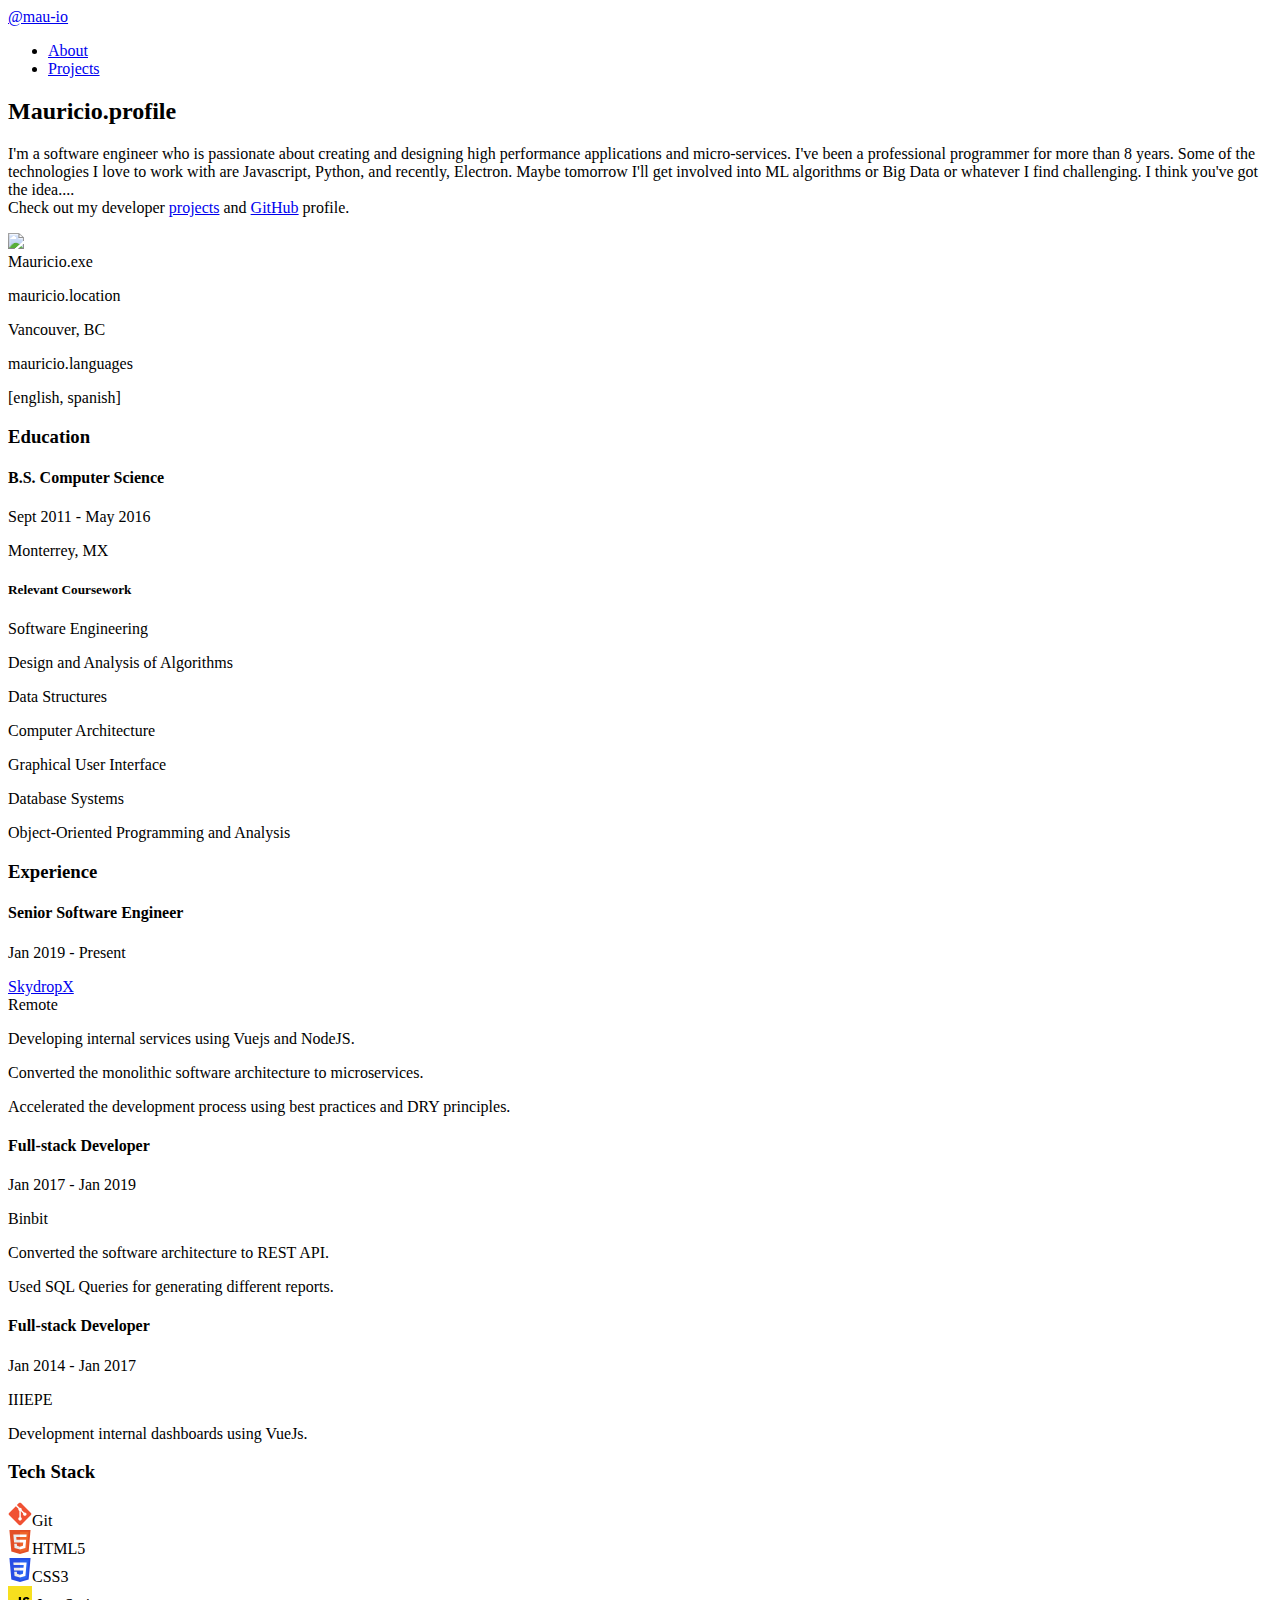
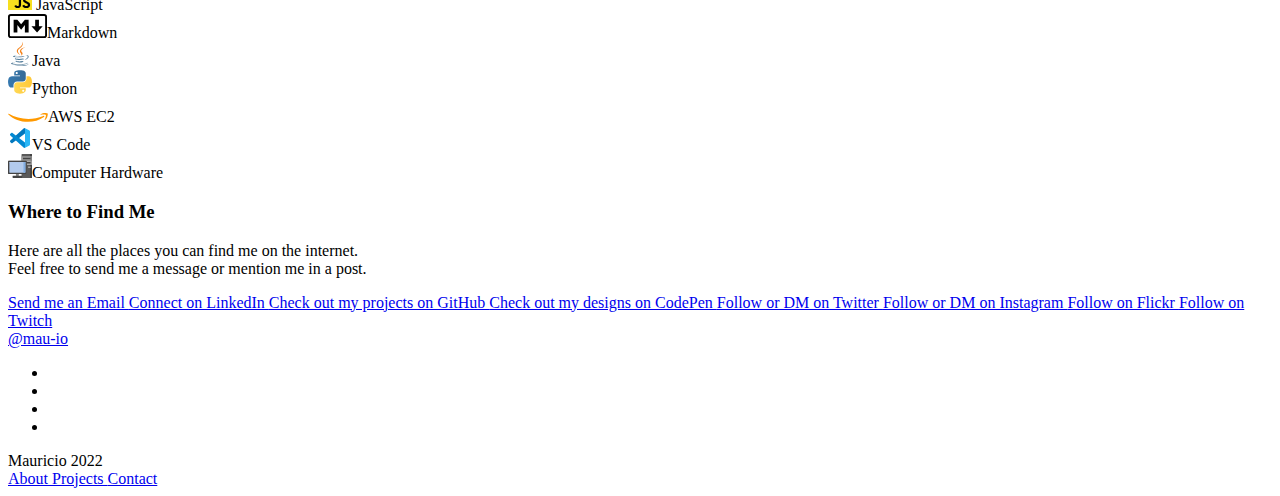
==== about.html @ 8c48db79 "Add html files" ====
<!DOCTYPE html>
<html lang="en">

    <head>
        <title>About Me ~ Mauricio</title>

        <link rel="icon" type="image/svg+xml" href="favicon.svg" />
        <meta charset="UTF-8">
        <link rel="preconnect" href="https://fonts.googleapis.com">
        <link rel="preconnect" href="https://fonts.gstatic.com" crossorigin>
        <link href="https://fonts.googleapis.com/css?family=Nunito" rel="stylesheet">

        <link rel="stylesheet"
            href="https://cdnjs.cloudflare.com/ajax/libs/font-awesome/5.15.3/css/all.min.css"
            integrity="sha512-iBBXm8fW90+nuLcSKlbmrPcLa0OT92xO1BIsZ+ywDWZCvqsWgccV3gFoRBv0z+8dLJgyAHIhR35VZc2oM/gI1w=="
            crossorigin="anonymous" referrerpolicy="no-referrer" />

        <link rel="stylesheet" href="./css/main.css" type="text/css">
        <link rel="stylesheet" href="./css/header.css" type="text/css">
        <link rel="stylesheet" href="./css/about.css" type="text/css">
        <link rel="stylesheet" href="./css/footer.css" type="text/css">
    </head>

    <body>
        <header class="header">
            <a href="/" class="header-logo">@mau-io</a>
            <nav class="nav">
                <div class="toggle"><i class="fas fa-bars"></i></div>
                <ul class="nav-menu">
                    <li class="nav-item"><a href="/about.html">About</a></li>
                    <li class="nav-item"><a href="/projects.html">Projects</a></li>
                </ul>
            </nav>
        </header>

        <main class="main-container about-section">
            <section id="profile">
                <div class="page-title">
                    <h2>Mauricio.<span class="pink">profile</span></h2>
                </div>
                <p class="section-description">
                    I'm a software engineer who is passionate about creating and designing high performance applications and micro-services. I've been a professional programmer for more than 8 years. Some of the technologies I love to work with are Javascript, Python, and recently, Electron. Maybe tomorrow I'll get involved into ML algorithms or Big Data or whatever I find challenging. I think you've got the idea....<br>
                    Check out my developer <a class="hyperlink" href="/projects.html">projects</a>
                    and <a class="hyperlink" href="https://github.com/mau-io">GitHub</a>  profile.
                </p>
                <div class="profile-container">
                    <div class="me-icon-container">
                        <img class="me-icon" src="./img/principal.gif">
                    </div>
                    <div class="terminal-container">
                        <div class="terminal-header">
                            <div id="terminal-title">Mauricio.exe</div>
                            <div class="right-side-buttons">
                                <i class="fas fa-window-minimize"></i>
                                <i class="fas fa-window-restore"></i>
                                <i class="fas fa-window-close"></i>
                            </div>
                        </div>
                        <div class="terminal-window">
                            <div class="statement">
                                <p class="input">
                                    mauricio.<span class="green">location</span>
                                </p>
                                <p class="return">
                                    Vancouver, BC
                                </p>
                            </div>
            
                            <div class="statement">
                                <p class="input">
                                    mauricio.<span class="green">languages</span>
                                </p>
                                <p class="return">
                                    [english, spanish]
                                </p>
                            </div>
                            <div class="statement">
                                <p class="input bottom"><span></span></p>
                            </div>
                        </div>
                    </div>
                </div>
            </section>
            <section id="education-experience">
                <div id="education" class="education-experience-container">
                    <h3>Education</h3>
                    <div class="education-experience-card">
                        <div class="card-info">
                            <h4 class="green">B.S. Computer Science</h4>
                            <p class="date">Sept 2011 - May 2016</p>
                            <p>Monterrey, MX</p>
                        </div>
                        <div class="card-description">
                            <h5>Relevant Coursework</h5>
                            <p>Software Engineering</p>
                            <p>Design and Analysis of Algorithms</p>
                            <p>Data Structures</p>
                            <p>Computer Architecture</p>
                            <p>Graphical User Interface</p>
                            <p>Database Systems</p>
                            <p>Object-Oriented Programming and Analysis</p>
                        </div>
                    </div>
                </div>
                <div id="experience" class="education-experience-container">
                    <h3>Experience</h3>
                    <div class="education-experience-card">
                        <div class="card-info">
                            <h4 class="green">Senior Software Engineer</h4>
                            <p class="date">Jan 2019 - Present</p>
                            <p><a href="https://www.skydropx.com">SkydropX </a><br>
                                Remote</p>
                        </div>
                        <div class="card-description">
                            <p>Developing internal services using Vuejs and NodeJS.</p>
                            <p>Converted the monolithic software architecture to microservices.</p>
                            <p>Accelerated the development process using best practices and DRY principles.</p>
                        </div>
                    </div>
                    <div class="education-experience-card">
                        <div class="card-info">
                            <h4 class="green">Full-stack Developer</h4>
                            <p class="date">Jan 2017 - Jan 2019</p>
                            <p>Binbit<br>
                        </div>
                        <div class="card-description">
                            <p>Converted the software architecture to REST API.</p>
                            <p>Used SQL Queries for generating different reports.</p>
                        </div>
                    </div>
                    <div class="education-experience-card">
                        <div class="card-info">
                            <h4 class="green">Full-stack Developer</h4>
                            <p class="date">Jan 2014 - Jan 2017</p>
                            <p>IIIEPE</p>
                        </div>
                        <div class="card-description">
                            <p>Development internal dashboards using VueJs.</p>
                        </div>
                    </div>
                </div>
            </section>
            <section id="tech-stack">
                <h3>Tech Stack</h3>
                <div class="tech-stack-container">
                    <div class="skill">
                        <img src="./img/git.svg" alt="Git Icon"><span>Git</span>
                    </div>
                    <div class="skill">
                        <img src="./img/html5.svg" alt="HTML5 Icon"><span>HTML5</span>
                    </div>
                    <div class="skill">
                        <img src="./img/css3.svg" alt="CSS3 Icon"><span>CSS3</span>
                    </div>
                    <div class="skill">
                        <img src="./img/javascript.svg" alt="JavaScript Icon">
                        <span>JavaScript</span>
                    </div>
                    <div class="skill">
                        <img src="./img/markdown.svg" alt="Markdown Icon"><span>Markdown</span>
                    </div>
                    <div class="skill">
                        <img src="./img/java.svg" alt="Java Icon"><span>Java</span>
                    </div>
                    <div class="skill">
                        <img src="./img/python.svg" alt="Python Icon"><span>Python</span>
                    </div>
                    <div class="skill">
                        <img src="./img/aws.svg" alt="AWS Icon"><span>AWS EC2</span>
                    </div>
                    <div class="skill">
                        <img src="./img/vscode.svg" alt="VS Code Icon"><span>VS Code</span>
                    </div>
                    <div class="skill">
                        <img src="./img/computer.svg" alt="Computer Icon"><span>Computer
                            Hardware</span>
                    </div>
                </div>
            </section>
            <section id="all-social-media">
                <h3>Where to Find Me</h3>
                <p class="section-description">
                    Here are all the places you can find me on the
                    internet.<br>
                    Feel free to send me a message or mention me in a post.
                </p>
                <div class="social-media-list">
                    <a href="mailto:anniewu2303@gmail.com" class="social-media-item">
                        <i class="fas fa-envelope"></i>
                        Send me an Email
                    </a>
                    <a href="https://www.linkedin.com/in/anniewu2303/" class="social-media-item">
                        <i class="fab fa-linkedin-in"></i>
                        Connect on LinkedIn
                    </a>
                    <a href="https://github.com/mau-io" class="social-media-item">
                        <i class="fab fa-github"></i>
                        Check out my projects on GitHub
                    </a>
                    <a href="https://codepen.io/mau-io" class="social-media-item">
                        <i class="fab fa-codepen"></i>
                        Check out my designs on CodePen
                    </a>
                    <a href="https://twitter.com/mau-io" class="social-media-item">
                        <i class="fab fa-twitter"></i>
                        Follow or DM on Twitter
                    </a>
                    <a href="https://www.instagram.com/mau-io/" class="social-media-item">
                        <i class="fab fa-instagram"></i>
                        Follow or DM on Instagram
                    </a>
                    <a href="https://www.flickr.com/people/anniewuphotos/"
                        class="social-media-item">
                        <i class="fab fa-flickr"></i>
                        Follow on Flickr
                    </a>
                    <a href="https://www.twitch.tv/mau-io" class="social-media-item">
                        <i class="fab fa-twitch"></i>
                        Follow on Twitch
                    </a>
                </div>
            </section>
        </main>

        <footer class="footer-container">
            <div class="footer">
                <div class="footer-column">
                    <a href="/" class="footer-logo">@mau-io</a>
                    <div class="socials">
                        <ul>
                            <li class="social-fdg">   
                                <a href="https://www.linkedin.com/in/mauricio-tamez-mx/"
                                    aria-label="LinkedIn" target="_blank">
                                    <i class="fab fa-linkedin-in"></i>
                                </a>
                            </li>
                            <li class="social-lingk">
                                <a href="https://github.com/mau-io" aria-label="GitHub"
                                    target="_blank">
                                    <i class="fab fa-github"></i>
                                </a>
                            </li>
                            <li class="social-lignk">
                                <a href="https://twitter.com/mau-io" aria-label="Twitter"
                                    target="_blank">
                                    <i class="fab fa-twitter"></i>
                                </a>
                            </li>
                            <li class="social-lgink">
                                <a href="https://instagram.com/mau-io" aria-label="Instagram"
                                    target="_blank">
                                    <i class="fab fa-instagram"></i>
                                </a>
                            </li>
                        </ul>
                    </div>
                    <span class="copyright"><i class="fas fa-copyright"></i> Mauricio 2022</span>
                </div>

                <div class="footer-column"></div>
   
                <div class="footer-column">
                    <a href="/about" class="footer-button">
                        About
                    </a>
                    <a href="/projects" class="footer-button">
                        Projects
                    </a>
                    <a href="mailto:maurice222.com" class="footer-button">
                        Contact
                    </a>
                </div>
            </div>
        </footer>

        <script src="./js/main.js"></script>
    </body>

</html>
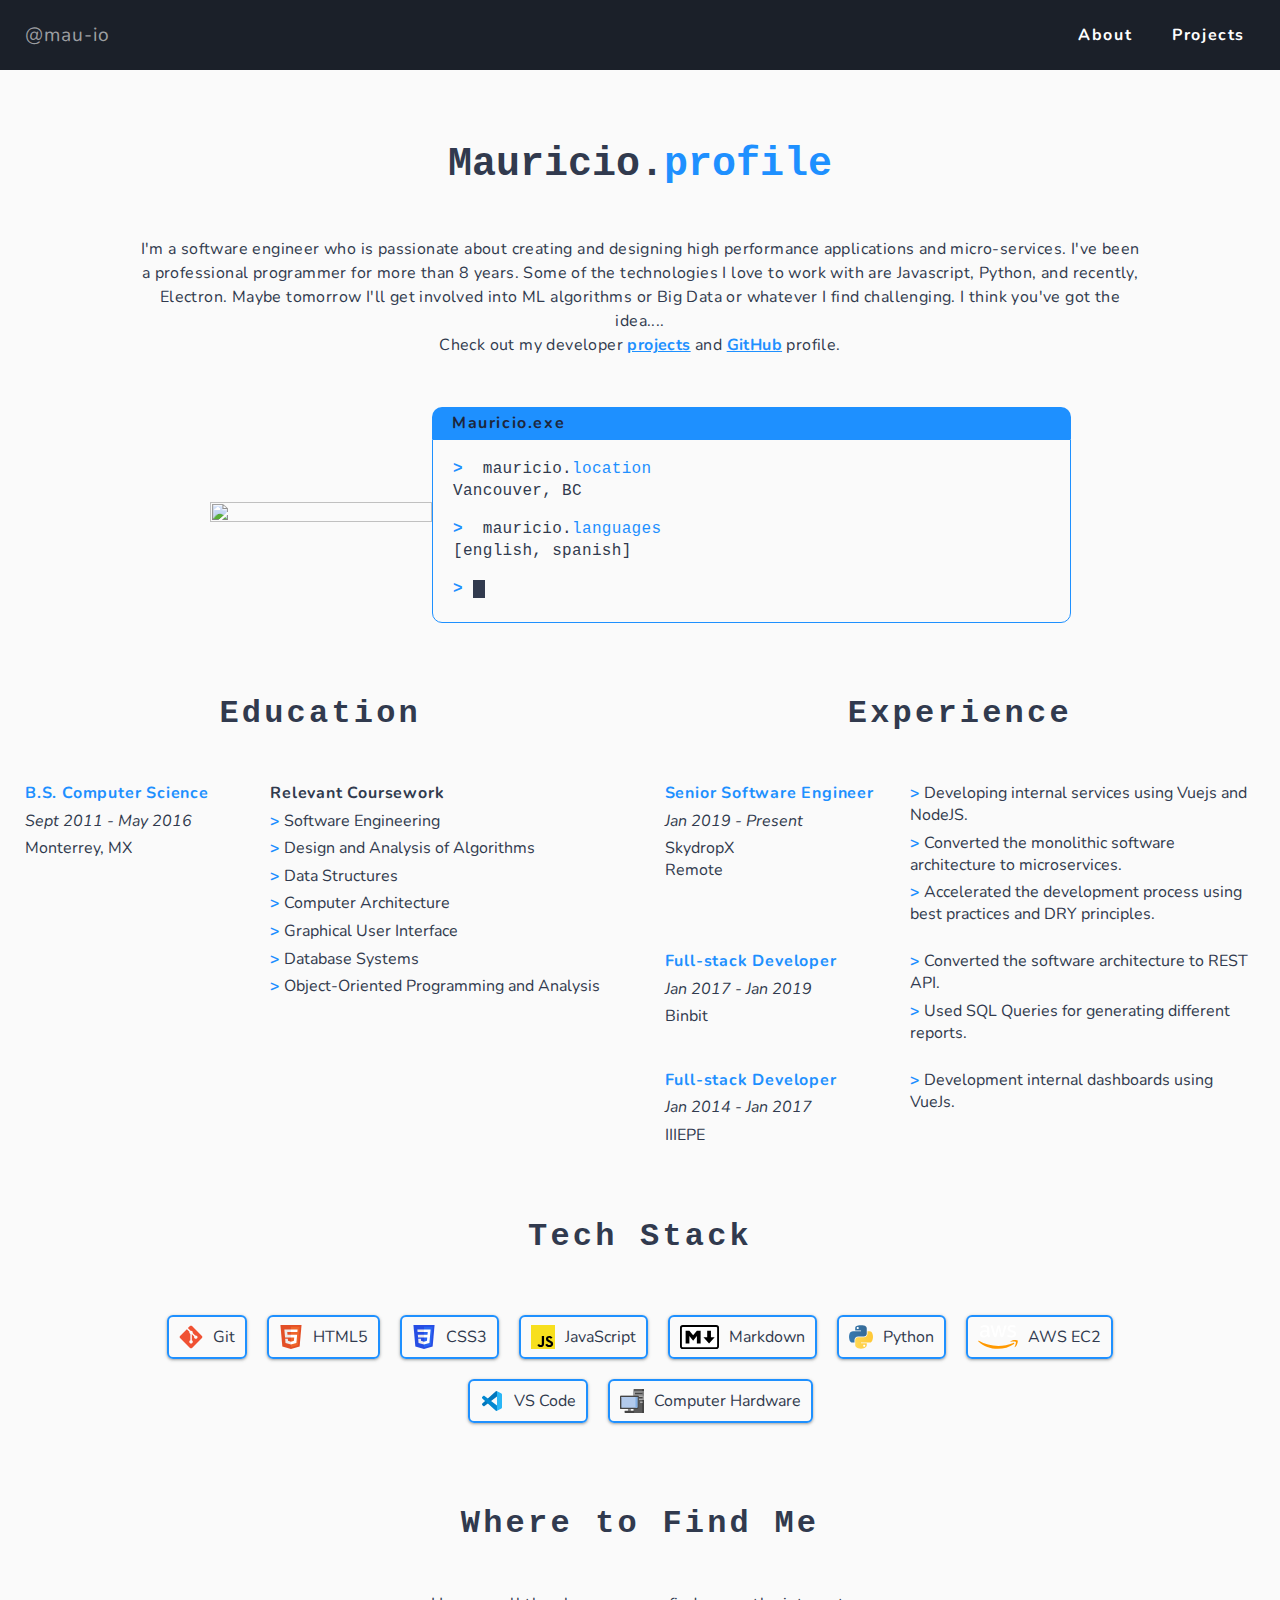
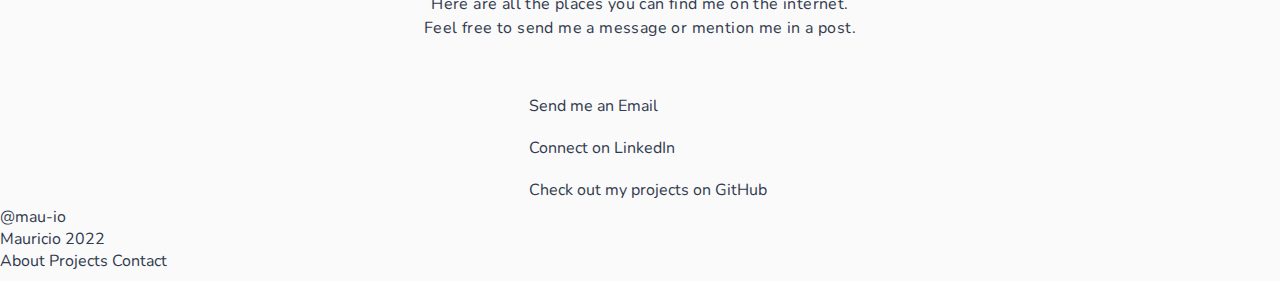
==== commit df0831f9: "Fix styles" ====
--- a/about.html
+++ b/about.html
@@ -23,12 +23,12 @@
 
     <body>
         <header class="header">
-            <a href="/" class="header-logo">@mau-io</a>
+            <a href="index.html" class="header-logo">@mau-io</a>
             <nav class="nav">
                 <div class="toggle"><i class="fas fa-bars"></i></div>
                 <ul class="nav-menu">
-                    <li class="nav-item"><a href="/about.html">About</a></li>
-                    <li class="nav-item"><a href="/projects.html">Projects</a></li>
+                    <li class="nav-item"><a href="about.html">About</a></li>
+                    <li class="nav-item"><a href="projects.html">Projects</a></li>
                 </ul>
             </nav>
         </header>
@@ -40,7 +40,7 @@
                 </div>
                 <p class="section-description">
                     I'm a software engineer who is passionate about creating and designing high performance applications and micro-services. I've been a professional programmer for more than 8 years. Some of the technologies I love to work with are Javascript, Python, and recently, Electron. Maybe tomorrow I'll get involved into ML algorithms or Big Data or whatever I find challenging. I think you've got the idea....<br>
-                    Check out my developer <a class="hyperlink" href="/projects.html">projects</a>
+                    Check out my developer <a class="hyperlink" href="projects.html">projects</a>
                     and <a class="hyperlink" href="https://github.com/mau-io">GitHub</a>  profile.
                 </p>
                 <div class="profile-container">
@@ -160,9 +160,6 @@
                         <img src="./img/markdown.svg" alt="Markdown Icon"><span>Markdown</span>
                     </div>
                     <div class="skill">
-                        <img src="./img/java.svg" alt="Java Icon"><span>Java</span>
-                    </div>
-                    <div class="skill">
                         <img src="./img/python.svg" alt="Python Icon"><span>Python</span>
                     </div>
                     <div class="skill">
@@ -185,11 +182,11 @@
                     Feel free to send me a message or mention me in a post.
                 </p>
                 <div class="social-media-list">
-                    <a href="mailto:anniewu2303@gmail.com" class="social-media-item">
+                    <a href="mailto::maurice222@outlook.com" class="social-media-item">
                         <i class="fas fa-envelope"></i>
                         Send me an Email
                     </a>
-                    <a href="https://www.linkedin.com/in/anniewu2303/" class="social-media-item">
+                    <a href="https://www.linkedin.com/in/mauricio-tamez-mx/" class="social-media-item">
                         <i class="fab fa-linkedin-in"></i>
                         Connect on LinkedIn
                     </a>
@@ -197,27 +194,6 @@
                         <i class="fab fa-github"></i>
                         Check out my projects on GitHub
                     </a>
-                    <a href="https://codepen.io/mau-io" class="social-media-item">
-                        <i class="fab fa-codepen"></i>
-                        Check out my designs on CodePen
-                    </a>
-                    <a href="https://twitter.com/mau-io" class="social-media-item">
-                        <i class="fab fa-twitter"></i>
-                        Follow or DM on Twitter
-                    </a>
-                    <a href="https://www.instagram.com/mau-io/" class="social-media-item">
-                        <i class="fab fa-instagram"></i>
-                        Follow or DM on Instagram
-                    </a>
-                    <a href="https://www.flickr.com/people/anniewuphotos/"
-                        class="social-media-item">
-                        <i class="fab fa-flickr"></i>
-                        Follow on Flickr
-                    </a>
-                    <a href="https://www.twitch.tv/mau-io" class="social-media-item">
-                        <i class="fab fa-twitch"></i>
-                        Follow on Twitch
-                    </a>
                 </div>
             </section>
         </main>
@@ -225,7 +201,7 @@
         <footer class="footer-container">
             <div class="footer">
                 <div class="footer-column">
-                    <a href="/" class="footer-logo">@mau-io</a>
+                    <a href="index.html" class="footer-logo">@mau-io</a>
                     <div class="socials">
                         <ul>
                             <li class="social-fdg">   
@@ -240,18 +216,6 @@
                                     <i class="fab fa-github"></i>
                                 </a>
                             </li>
-                            <li class="social-lignk">
-                                <a href="https://twitter.com/mau-io" aria-label="Twitter"
-                                    target="_blank">
-                                    <i class="fab fa-twitter"></i>
-                                </a>
-                            </li>
-                            <li class="social-lgink">
-                                <a href="https://instagram.com/mau-io" aria-label="Instagram"
-                                    target="_blank">
-                                    <i class="fab fa-instagram"></i>
-                                </a>
-                            </li>
                         </ul>
                     </div>
                     <span class="copyright"><i class="fas fa-copyright"></i> Mauricio 2022</span>
@@ -260,10 +224,10 @@
                 <div class="footer-column"></div>
    
                 <div class="footer-column">
-                    <a href="/about" class="footer-button">
+                    <a href="about.html" class="footer-button">
                         About
                     </a>
-                    <a href="/projects" class="footer-button">
+                    <a href="projects.html" class="footer-button">
                         Projects
                     </a>
                     <a href="mailto:maurice222.com" class="footer-button">
--- a/css/main.css
+++ b/css/main.css
@@ -0,0 +1,130 @@
+:root {
+    --primary: #1e90ff;
+    --secondary: #1e90ff /*#7d58ff*/;
+    --tertiary: #ff007d;
+    --quaternary: #14c684;
+}  
+
+* {
+    margin: 0;
+    padding: 0;
+    box-sizing: border-box;
+    font-family: 'Nunito', sans-serif;
+    font-size: 16px;
+    font-weight: 400;
+    color: #313a4e;
+    scroll-behavior: smooth;
+}
+
+body {
+    background-color: #fafafa;
+}
+
+h1, h2, h3 {
+    font-family: 'Fira Mono', monospace;
+}
+
+h2 {
+    margin: 0 auto;
+    text-align: center;
+    font-size: 1.75em;
+    font-weight: 700;
+}
+
+h3 {
+    margin: 0 auto;
+    text-align: center;
+    font-size: 1.4em;
+    font-weight: 700;
+    letter-spacing: 0.1em;
+}
+
+a, span {
+    font-family: inherit;
+    font-size: inherit;
+    font-weight: inherit;
+}
+
+.green {
+    color: var(--secondary);
+}
+
+.bold {
+    font-weight: 700;
+}
+
+.pink {
+    font-family: inherit;
+    font-size: inherit;
+    font-weight: inherit;
+    color: var(--primary);
+}
+
+ul {
+    list-style-type: none;
+}
+
+.social-link a i {
+    transition: all 0.2s ease;
+}
+
+.social-link a i:hover {
+    color: var(--primary);
+}
+
+.main-container {
+    margin: 0 auto;
+    padding: 0 25px;
+    text-align: center;
+    max-width: 1600px;
+}
+
+section {
+    margin: 0 auto;
+    display: flex;
+    flex-direction: column;
+    justify-content: center;
+    text-align: left;
+    padding-top: 8vh;
+}
+
+section .hyperlink {
+    color: var(--primary);
+    font-weight: 700;
+    text-decoration: underline;
+    transition: all 0.2s ease;
+}
+
+section .hyperlink:hover {
+    color: var(--secondary);
+}
+
+.section-description {
+    margin: 50px auto 0 auto;
+    text-align: center;
+    max-width: 1000px;
+    line-height: 1.5em;
+    letter-spacing: 0.025em;
+}
+
+.page-title {
+    margin: 0 auto;
+    display: flex;
+    justify-content: center;
+    align-items: center;
+}
+
+.page-title img {
+    height: 40px;
+    width: auto;
+    margin-right: 20px;
+}
+
+@media only screen and (min-width: 768px) {
+    h2 {
+        font-size: 2.5em;
+    }
+    h3 {
+        font-size: 2em;
+    }
+}--- a/css/header.css
+++ b/css/header.css
@@ -0,0 +1,102 @@
+a {
+    text-decoration: none;
+}
+
+header {
+    margin: 0 auto;
+    width: 100%;
+    display: flex;
+    flex-direction: row;
+    justify-content: space-between;
+    text-align: center;
+    align-items: center;
+    height: 70px;
+    padding: 0 15px;
+    z-index: 2;
+    background-color: #1b2029;
+}
+
+.header-logo {
+    padding: 10px;
+    font-size: 1.2em;
+    letter-spacing: 0.05em;
+    color: #ffffff94;
+}
+
+.nav-menu {
+    list-style-type: none;
+    position: absolute;
+    display: flex;
+    justify-content: space-evenly;
+    flex-direction: column;
+    align-items: center;
+    left: 0;
+}
+
+.nav-item {
+    text-align: center;
+    display: none;
+}
+
+.nav-item a {
+    display: block;
+    padding: 20px;
+    font-weight: 700;
+    width: 100vw;
+    letter-spacing: 0.1em;
+    transition: all 0.2s ease;
+    color: #1b2029;
+}
+
+.nav-item a:hover, .nav-item a:focus {
+    color: var(--primary);
+    text-decoration: underline;
+}
+
+.active {
+    background-color: white;
+}
+
+.active .nav-item {
+    display: block;
+}
+
+.toggle {
+    padding: 1.1em;
+}
+
+.toggle i {
+    font-size: 2em;
+}
+
+@media only screen and (min-width: 768px) {
+    .nav {
+        display: flex;
+        text-align: center;
+        justify-content: space-between;
+        align-items: center;
+    }
+    .nav-menu {
+        position: relative;
+        align-items: center;
+        flex-direction: row;
+        background-color: #1b2029;
+        height: fit-content;
+        height: -moz-fit-content;
+    }
+    .nav-item {
+        position: relative;
+        display: block;
+        width: fit-content;
+        width: -moz-fit-content;
+        margin: 0;
+    }
+    .nav-item a {
+        width: fit-content;
+        width: -moz-fit-content;
+        color: #FFFFFF;
+    }
+    .toggle {
+        display: none;
+    }
+}--- a/css/about.css
+++ b/css/about.css
@@ -0,0 +1,238 @@
+h4, h5 {
+    font-weight: 700;
+    letter-spacing: 0.05em;
+}
+
+.date {
+    font-style: italic;
+}
+
+/* --- PROFILE --- */
+
+.profile-container {
+    margin-top: 25px;
+    display: flex;
+    flex-direction: column;
+    align-items: center;
+}
+
+.me-icon-container {
+    width: 200px;
+    height: auto;
+    object-fit: contain;
+    text-align: center;
+}
+
+.me-icon {
+    height: 100%;
+    width: 100%;
+}
+
+.terminal-container {
+    max-width: 700px;
+    width: 100%;
+    margin-top: 25px;
+}
+
+.terminal-header {
+    padding: 5px 20px;
+    display: flex;
+    text-align: center;
+    justify-content: space-between;
+    border-radius: 10px 10px 0 0;
+    background-color: var(--secondary);
+}
+
+#terminal-title {
+    font-weight: 700;
+    color: #1D263B;
+    letter-spacing: 0.1em;
+}
+
+.right-side-buttons i {
+    color: #1D263B;
+}
+
+.right-side-buttons i:not(:last-child) {
+    margin-right: 10px;
+}
+
+.terminal-window {
+    padding: 20px;
+    border-radius: 0 0 10px 10px;
+    text-align: left;
+    border: 1px solid var(--secondary);
+}
+
+.terminal-window div, .terminal-window div p {
+    font-family: 'Fira Code', monospace;
+    letter-spacing: 0.02em;
+}
+
+.terminal-window div:not(:last-child) {
+    margin-bottom: 20px;
+}
+
+.terminal-window div p {
+    margin-bottom: 0.25em;
+}
+
+.input::before {
+    content: ">\A0";
+    color: var(--secondary);
+    font-weight: 700;
+}
+
+.bottom span {
+    content: "\A0";
+    border-right: 12px solid;
+    animation: blink 1s steps(1) infinite;
+}
+
+@keyframes blink {
+    50% {
+        border-color: transparent;
+    }
+}
+
+.education-experience-container h3 {
+    margin-bottom: 50px;
+}
+
+#experience {
+    margin-top: 50px;
+}
+
+.education-experience-card {
+    margin-top: 25px;
+}
+
+.card-info p {
+    margin-top: 0.35em;
+}
+
+.card-info p a:hover {
+    color: var(--primary);
+}
+
+.card-description {
+    margin: 15px 0 0 15px;
+}
+
+.card-description p:not(:first-child) {
+    margin-top: 0.35em;
+}
+
+.card-description p::before {
+    content: ">\A0";
+    color: var(--secondary);
+    font-weight: 700;
+}
+
+.card-description h5:not(:first-child) {
+    margin-top: 10px;
+}
+
+
+.tech-stack-container {
+    margin: 50px auto 0 auto;
+    max-width: 1000px;
+    display: flex;
+    flex-wrap: wrap;
+    text-align: center;
+    justify-content: center;
+    align-items: center;
+}
+
+.skill {
+    border-radius: 6px;
+    margin: 10px;
+    border: 2px solid var(--secondary);
+    padding: 8px 10px;
+    display: flex;
+    align-items: center;
+    text-align: center;
+    box-shadow: rgba(60, 64, 67, 0.3) 0px 1px 2px 0px, rgba(60, 64, 67, 0.15) 0px 1px 3px 1px;
+}
+
+.skill span {
+    margin-left: 10px;
+}
+
+.social-media-list {
+    margin: 50px auto 0 auto;
+    width: fit-content;
+    width: -moz-fit-content;
+    display: flex;
+    flex-direction: column;
+    text-align: left;
+}
+
+.social-media-item {
+    display: flex;
+    text-align: center;
+    align-items: center;
+    padding: 5px 0;
+}
+
+.social-media-item:hover {
+    color: var(--primary);
+}
+
+.social-media-item i {
+    margin-right: 15px;
+    font-size: 1.5em;
+}
+
+.social-media-item:not(:last-child) {
+    margin-bottom: 10px;
+}
+
+@media only screen and (min-width: 768px) {
+    #education-experience {
+        display: flex;
+        flex-direction: row;
+        justify-content: space-between;
+    }
+    .education-experience-container {
+        width: 48%;
+    }
+    #experience {
+        margin-top: 0;
+    }
+    .section-description {
+        margin: 50px 10% 0 10%;
+    }
+}
+
+@media only screen and (min-width: 1100px) {
+    .profile-container {
+        margin: 50px auto 0 auto;
+        flex-direction: row;
+        justify-content: center;
+        align-items: center;
+        width: 70%;
+    }
+    .terminal-container {
+        flex-grow: 1;
+        margin: 0;
+    }
+    .me-icon-container {
+        width: 300px;
+        height: auto;
+    }
+    .education-experience-card {
+        display: flex;
+        justify-content: space-between;
+    }
+    .card-info {
+        width: 40%;
+    }
+    .card-description {
+        width: 60%;
+        margin-top: 0;
+    }
+    .section-description {
+        margin: 50px auto 0 auto;
+    }
+}
